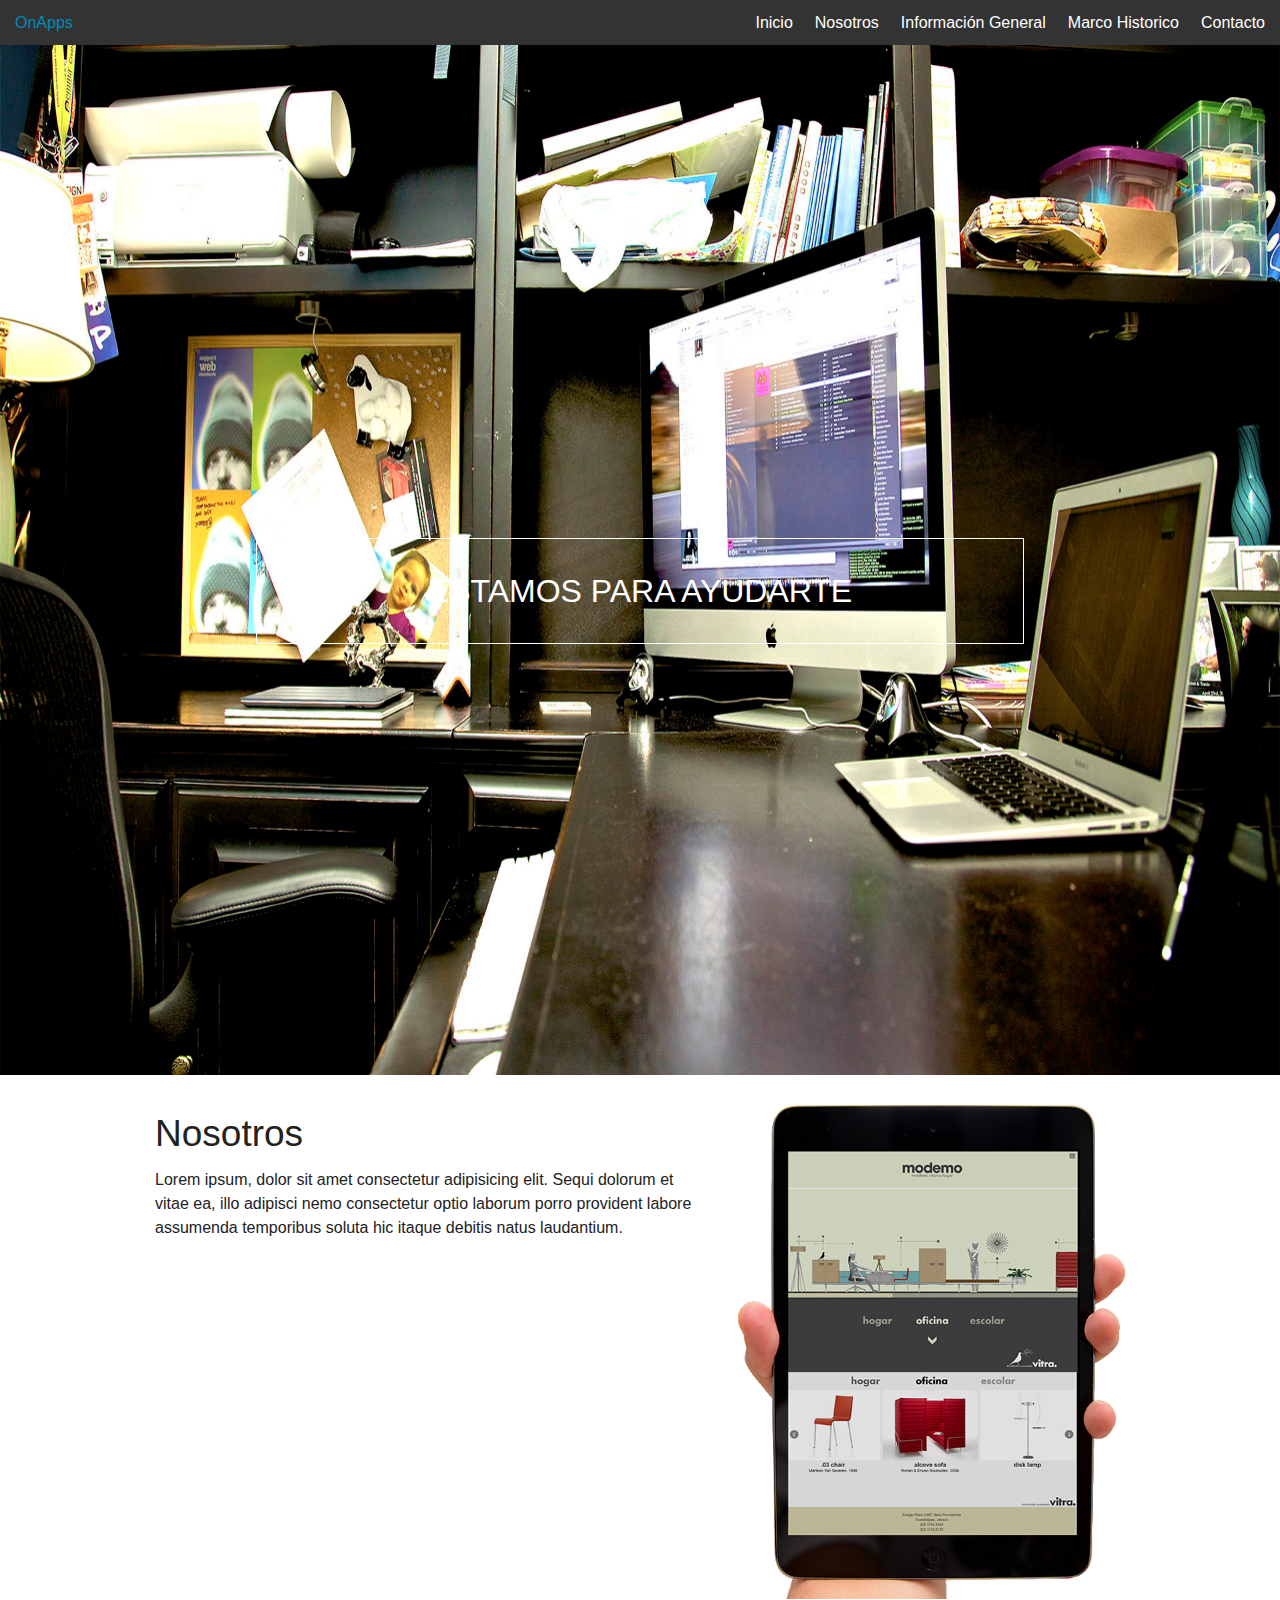
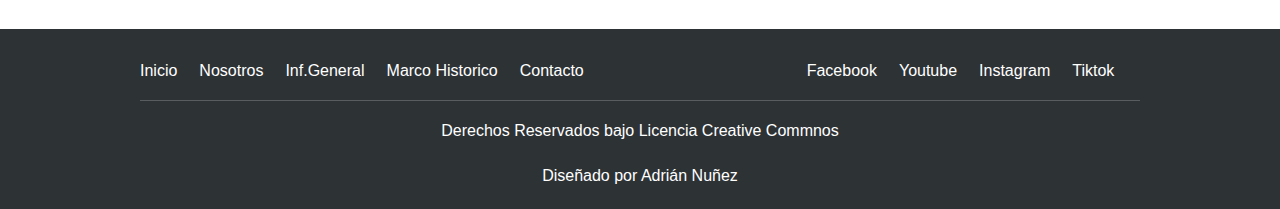
==== web/nosotros.html @ ccfba06d "Add files via upload" ====
<!doctype html>
<html class="no-js" lang="">
    <head>
        <meta charset="utf-8">
        <meta http-equiv="X-UA-Compatible" content="IE=edge,chrome=1">
        <title></title>
        <meta name="description" content="">
        <meta name="viewport" content="width=device-width, initial-scale=1">

        <link rel="stylesheet" href="css/normalize.min.css">
        <link rel="stylesheet" href="css/main.css">
        <link rel="stylesheet" type="text/css"href="css/foundation.css">

        <script src="js/vendor/modernizr-2.8.3.min.js"></script>
    </head>
    <body>
        <header class="fixed">
            <div class="top-bar">
                <div class="row">
                    <div class="large-4 columns">
                        <a href="index.html">OnApps</a>
                    </div>
                    <div class="large-6 large-offset-2 columns">
                        <div id="navegacion">
                            <nav class="inline-list right">
                                <li><a href="index.html">Inicio</a></li>
                                <li><a href="nosotros.html">Nosotros</a></li>
                                <li><a href="servicios.html">Información General</a></li>
                                <li><a href="equipo.html">Marco Historico</a></li>
                                <li><a href="contacto.html">Contacto</a></li>
                            </nav>
                        </div>
                    </div>
                </div>
            </div>
        </header>
        <section class="destacada">
            <div class="pattern">
                <img src="img/h_nosotros.jpg" alt="imagen index">
            </div>
            <div class="contenido text-center">
                <h1><span>Estamos para ayudarte</span></h1>
            </div>
        </section>
        <section class="informacion">
            <div class="row">
                <div class="large-7 columns">
                    <div id="mision">
                        <h2>Nosotros</h2>
                        Lorem ipsum, dolor sit amet consectetur adipisicing elit. Sequi dolorum et vitae ea, illo adipisci nemo consectetur optio laborum porro provident labore assumenda temporibus soluta hic itaque debitis natus laudantium.
                    </div>
                </div>
                <div class="large-5 columns">
                    <img src="img/nosotros.png">
                </div>
            </div>
        </section>
        <footer>
            <div class="row">
                <nav class="large-6 columns inline-list">
                    <li><a href="index.html">Inicio</a></li>
                    <li><a href="nosotros.html">Nosotros</a></li>
                    <li><a href="servicios.html">Inf.General</a></li>
                    <li><a href="equipo.html">Marco Historico</a></li>
                    <li><a href="contacto.html">Contacto</a></li>
                </nav>
                <nav class="large-4 large-offset-2 columns inline-list">
                    <li><a href="#">Facebook</a></li>
                    <li><a href="#">Youtube</a></li>
                    <li><a href="#">Instagram</a></li>
                    <li><a href="#">Tiktok</a></li>
                </nav>
                <hr>
                <p class="text-center">Derechos Reservados bajo Licencia Creative Commnos</p>
                <p class="text-center">Diseñado por Adrián Nuñez</p>
            </div>
        </footer>
        <script>window.jQuery || document.write('<script src="js/vendor/jquery-1.11.2.min.js"><\/script>')</script>

        <script src="js/foundation.min.js"></script>
        <script src="js/main.js"></script>
    </body>
</html>
---- web/css/main.css ----
/*! HTML5 Boilerplate v5.0 | MIT License | http://h5bp.com/ */

html {
    color: #222;
    font-size: 1em;
    line-height: 1.4;
}

::-moz-selection {
    background: #b3d4fc;
    text-shadow: none;
}

::selection {
    background: #b3d4fc;
    text-shadow: none;
}

hr {
    display: block;
    height: 1px;
    border: 0;
    border-top: 1px solid #ccc;
    margin: 1em 0;
    padding: 0;
}

audio,
canvas,
iframe,
img,
svg,
video {
    vertical-align: middle;
}

fieldset {
    border: 0;
    margin: 0;
    padding: 0;
}

textarea {
    resize: vertical;
}

.browserupgrade {
    margin: 0.2em 0;
    background: #ccc;
    color: #000;
    padding: 0.2em 0;
}


/* ==========================================================================
   Author's custom styles
   ========================================================================== */
header a.inicio{
    color: #fff;
    font-size: 1.6rem;
}
header nav a,
header nav a:hover{
    color: #fff;
}

.top-bar{
    background-color: transparent;
    height: 4.2rem;
    line-height: 4.2rem;
}
section.destacada{
    position: relative;
}
section.destacada img{
    width: 1920px;
    height: 1075px;
}
section.destacada .contenido{
    top: 50%;
    left: 0;
    width: 100%;
    position: absolute;
    z-index: 20;
}
section.destacada .contenido h1{
    padding: 30px 50px;
    border: 1px solid #fff;
    color: #fff;
    font-size: 2rem;
    text-transform: uppercase;
    margin: 0 auto;
    width: 60%;
}
section.agencia{
    background-color: #ebeeed;
    padding: 10px;
}
section.agencia .borde{
    border: 1px solid #aeb4b7;
}
section.agencia .p{
    margin-bottom: 40px;
}

section.servicios{
    background-color: #ebeeed;
    border-top: 1px solid #c2c2c2;
    border-bottom: 1px solid #c2c2c2;
    padding-top: 30px;
}

section.servicios small{
    font-style: italic;
}   

section.contacto{
    background-color: #4f5962;
    padding: 10px;
    color: #fff;
}
section.contacto .borde{
    border: 1px solid #697279;
}
section.contacto .button{
    background-color: #67727c;
    border: 2px solid #fff;
    color: #fff;
    padding: 15px 50px;
}
footer{
    background-color: #2d3235;
    padding-top: 30px;
}
footer nav a,
footer nav a:hover{
    color: #fff;
}

footer hr{
    display: block;
    height: 1px;
    border: 0;
    border-top: 1px solid #595d60;
    margin: 1rem 0;
    padding: 0;
}
footer p{
    color: #fff;
}
section.informacion{
    padding: 30px 0;
}



/* ==========================================================================
   Media Queries
   ========================================================================== */

@media only screen and (min-width: 35em) {

}

@media print,
       (-o-min-device-pixel-ratio: 5/4),
       (-webkit-min-device-pixel-ratio: 1.25),
       (min-resolution: 120dpi) {

}

/* ==========================================================================
   Helper classes
   ========================================================================== */

.hidden {
    display: none !important;
    visibility: hidden;
}

.visuallyhidden {
    border: 0;
    clip: rect(0 0 0 0);
    height: 1px;
    margin: -1px;
    overflow: hidden;
    padding: 0;
    position: absolute;
    width: 1px;
}

.visuallyhidden.focusable:active,
.visuallyhidden.focusable:focus {
    clip: auto;
    height: auto;
    margin: 0;
    overflow: visible;
    position: static;
    width: auto;
}

.invisible {
    visibility: hidden;
}

.clearfix:before,
.clearfix:after {
    content: " ";
    display: table;
}

.clearfix:after {
    clear: both;
}

.clearfix {
    *zoom: 1;
}

/* ==========================================================================
   Print styles
   ========================================================================== */

@media print {
    *,
    *:before,
    *:after {
        background: transparent !important;
        color: #000 !important;
        box-shadow: none !important;
        text-shadow: none !important;
    }

    a,
    a:visited {
        text-decoration: underline;
    }

    a[href]:after {
        content: " (" attr(href) ")";
    }

    abbr[title]:after {
        content: " (" attr(title) ")";
    }

    a[href^="#"]:after,
    a[href^="javascript:"]:after {
        content: "";
    }

    pre,
    blockquote {
        border: 1px solid #999;
        page-break-inside: avoid;
    }

    thead {
        display: table-header-group;
    }

    tr,
    img {
        page-break-inside: avoid;
    }

    img {
        max-width: 100% !important;
    }

    p,
    h2,
    h3 {
        orphans: 3;
        widows: 3;
    }

    h2,
    h3 {
        page-break-after: avoid;
    }
}
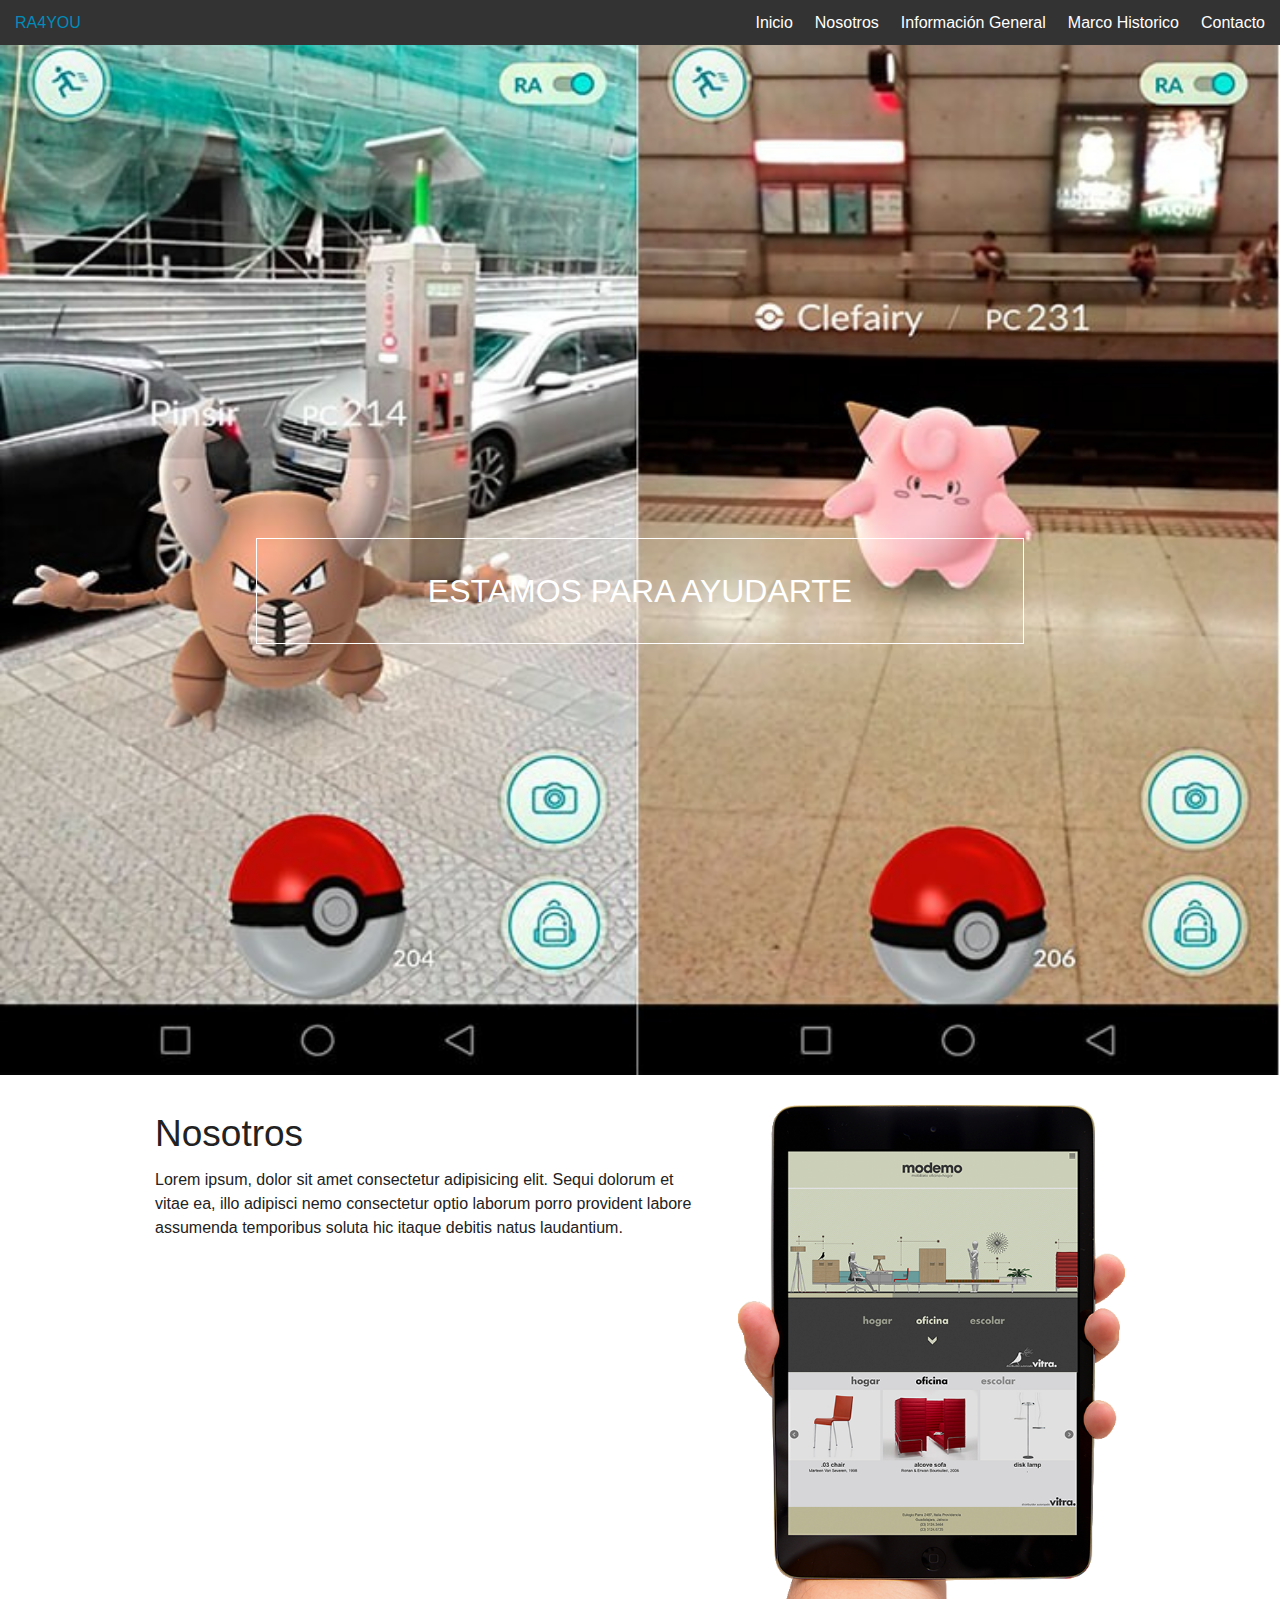
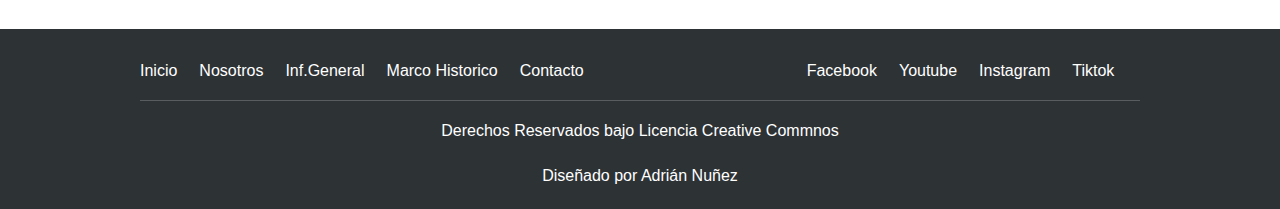
==== commit 655fcb81: "Add files via upload" ====
--- a/web/nosotros.html
+++ b/web/nosotros.html
@@ -18,7 +18,7 @@
             <div class="top-bar">
                 <div class="row">
                     <div class="large-4 columns">
-                        <a href="index.html">OnApps</a>
+                        <a href="index.html">RA4YOU</a>
                     </div>
                     <div class="large-6 large-offset-2 columns">
                         <div id="navegacion">
@@ -36,7 +36,7 @@
         </header>
         <section class="destacada">
             <div class="pattern">
-                <img src="img/h_nosotros.jpg" alt="imagen index">
+                <img src="img/imgRA1.jpg" alt="imagen index">
             </div>
             <div class="contenido text-center">
                 <h1><span>Estamos para ayudarte</span></h1>
